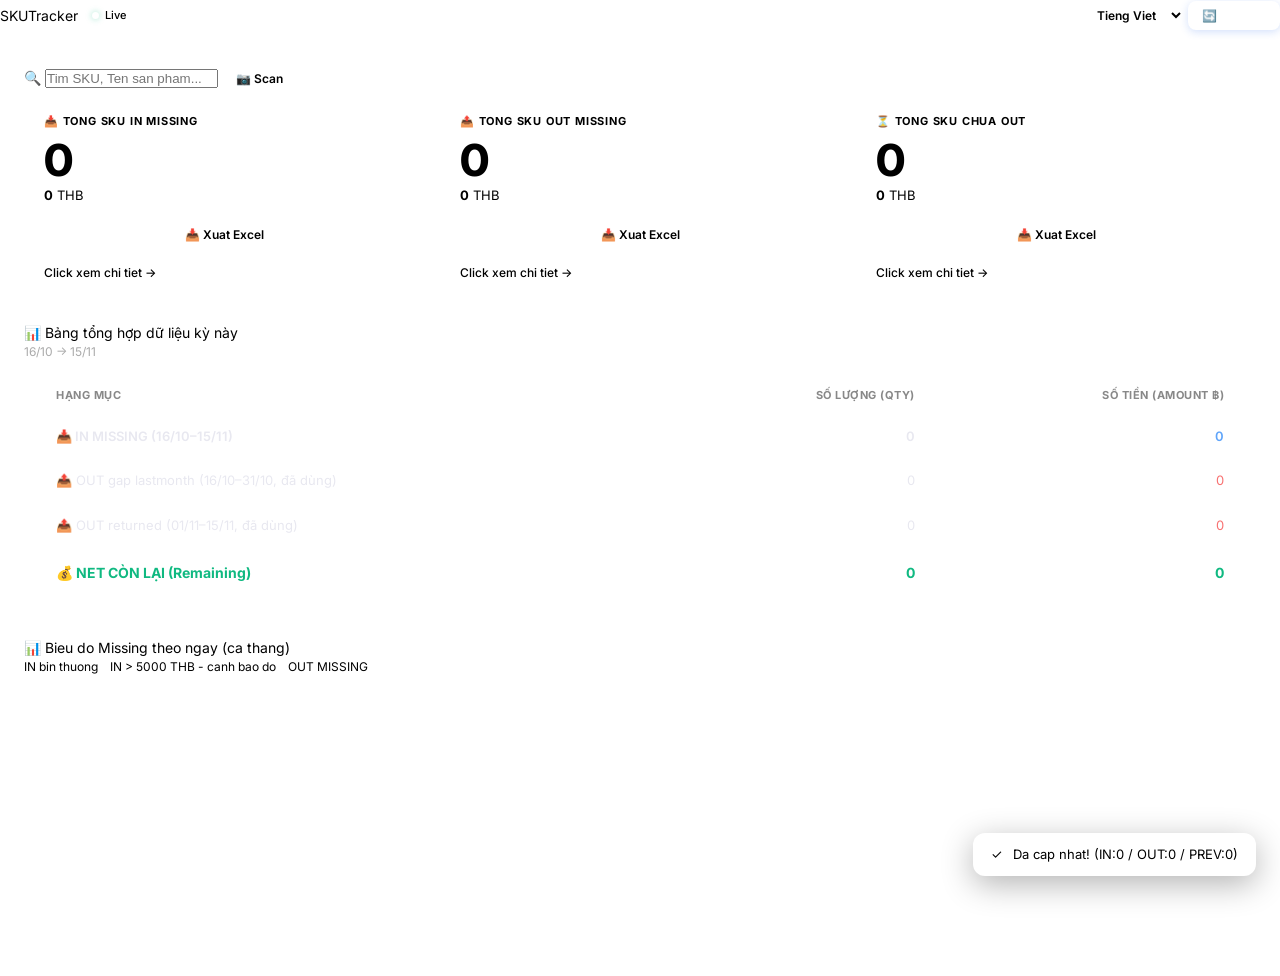
==== dashboard-source.html @ 6b2fa153 "rename to index.html" ====
<!DOCTYPE html>
<html lang="vi">
<head>
<meta charset="UTF-8">
<meta name="viewport" content="width=device-width, initial-scale=1.0">
<title>SKU MISSING Tracker</title>
<link href="https://fonts.googleapis.com/css2?family=Inter:wght@400;500;600;700&display=swap" rel="stylesheet">
<link rel="stylesheet" href="app.css">
<script src="https://cdn.jsdelivr.net/npm/chart.js@4.5.0/dist/chart.umd.js" async></script>
<script src="https://cdn.jsdelivr.net/npm/html5-qrcode@2.3.8/html5-qrcode.min.js" async></script>
<script src="https://cdnjs.cloudflare.com/ajax/libs/xlsx/0.18.5/xlsx.full.min.js" async></script>
</head>
<body>

<!-- LOADING -->
<div class="loading-overlay" id="loadingOverlay">
<div style="text-align:center">
<div class="spinner"></div>
<div style="color:#888" id="loadingText">Dang tai du lieu...</div><div style="color:#666;font-size:12px;margin-top:6px" id="statusText"></div>
</div>
</div>
<script>setTimeout(function(){var e=document.getElementById('loadingOverlay');if(e)e.classList.add('hidden');},15000);</script>

<!-- ======================== TOP HEADER ======================== -->
<header class="top-header" style="flex-direction:column;gap:8px">
<div style="display:flex;align-items:center;justify-content:space-between;width:100%">
<div style="display:flex;align-items:center;gap:14px">
<div class="logo">SKU<span>Tracker</span></div>
<div class="live-badge"><span class="refresh-dot"></span> <span id="liveText">Live</span></div>
<div style="font-size:11px;color:#555" id="periodInfo"></div>
</div>
<div class="top-right">
<select class="lang-select" id="langSel" onchange="app.setLang(this.value)">
<option value="vi">Tieng Viet</option>
<option value="en">English</option>
<option value="th">ภาษาไทย</option>
</select>
<button class="btn btn-primary" onclick="app.refresh()" id="refreshBtn">🔄 Refresh</button>
</div>
</header>

<div style="background:rgba(255,255,255,0.02);border-bottom:1px solid rgba(255,255,255,0.04);padding:6px 24px;font-size:11px;color:#555;display:flex;gap:16px;flex-wrap:wrap" id="statusBar"></div>

<!-- ======================== MAIN PAGE ======================== -->
<div id="pageMain" class="page-main">
<div class="container">

<!-- Search + QR -->
<div class="search-bar">
<span>🔍</span>
<input type="text" id="searchInput" placeholder="Tim SKU, Ten san pham...">
<button class="btn btn-qr" onclick="app.openQR()" id="scanBtn">📷 Scan</button>
</div>

<!-- 3 Stat cards -->
<div class="stats-grid">
<div class="stat-card in" id="cardIn" onclick="app.goDetail('in')">
<div>
<div class="stat-title" id="titleIn">📥 TONG SKU IN MISSING</div>
<div class="stat-count" id="countIn">0</div>
<div class="stat-amount"><span id="amountIn">0</span> THB</div>
</div>
<button class="stat-excel-btn" onclick="event.stopPropagation();app.exportExcel('in')" id="excelIn">📥 Export</button>
<div class="stat-click-hint" id="hintIn">Click xem chi tiet →</div>
</div>

<div class="stat-card out" id="cardOut" onclick="app.goDetail('out')">
<div>
<div class="stat-title" id="titleOut">📤 TONG SKU OUT MISSING</div>
<div class="stat-count" id="countOut">0</div>
<div class="stat-amount"><span id="amountOut">0</span> THB</div>
</div>
<button class="stat-excel-btn" onclick="event.stopPropagation();app.exportExcel('out')" id="excelOut">📥 Export</button>
<div class="stat-click-hint" id="hintOut">Click xem chi tiet →</div>
</div>

<div class="stat-card pending" id="cardPending" onclick="app.goDetail('pending')">
<div>
<div class="stat-title" id="titlePending">⏳ TONG SKU CHUA OUT</div>
<div class="stat-count" id="countPending">0</div>
<div class="stat-amount"><span id="amountPending">0</span> THB</div>
</div>
<button class="stat-excel-btn" onclick="event.stopPropagation();app.exportExcel('pending')" id="excelPend">📥 Export</button>
<div class="stat-click-hint" id="hintPend">Click xem chi tiet →</div>
</div>
</div>


<!-- Summary Table Card -->
<div class="chart-card" style="margin-bottom: 24px;">
<div class="chart-header">
<div class="chart-title" id="sumTitle">📊 Bảng tổng hợp dữ liệu kỳ này</div>
<div style="font-size:12px;color:#aaa" id="summaryPeriod"></div>
</div>
<div style="padding: 16px; overflow-x: auto;">
<table class="summary-table" style="width:100%; border-collapse: collapse; text-align: left; color: #e8e8f0; font-size: 13px;">
<thead>
<tr style="border-bottom: 1px solid rgba(255,255,255,0.1); color: #888; font-size: 11px;">
<th style="padding: 10px 16px;">Hạng mục</th>
<th style="padding: 10px 16px; text-align: right;">Số lượng (Qty)</th>
<th style="padding: 10px 16px; text-align: right;">Số tiền (Amount ฿)</th>
</tr>
</thead>
<tbody>
<tr style="border-bottom: 1px solid rgba(255,255,255,0.05);">
<td style="padding: 12px 16px; font-weight: 600;" id="sumInLabel">📥 IN MISSING (16/06–15/07)</td>
<td style="padding: 12px 16px; text-align: right; font-weight: 600;" id="sumInQty">0</td>
<td style="padding: 12px 16px; text-align: right; font-weight: 600; color: #60a5fa;" id="sumInAmt">0</td>
</tr>
<tr style="border-bottom: 1px solid rgba(255,255,255,0.05);">
<td style="padding: 12px 16px;" id="sumGapLabel">📤 OUT gap lastmonth (16–30/06, đã dùng)</td>
<td style="padding: 12px 16px; text-align: right;" id="sumGapQty">0</td>
<td style="padding: 12px 16px; text-align: right; color: #f87171;" id="sumGapAmt">0</td>
</tr>
<tr style="border-bottom: 1px solid rgba(255,255,255,0.05);">
<td style="padding: 12px 16px;" id="sumRetLabel">📤 OUT returned (01–15/07, đã dùng)</td>
<td style="padding: 12px 16px; text-align: right;" id="sumRetQty">0</td>
<td style="padding: 12px 16px; text-align: right; color: #f87171;" id="sumRetAmt">0</td>
</tr>
<tr style="background: rgba(255,255,255,0.02); font-weight: 700;">
<td style="padding: 14px 16px; font-size: 14px; color: #10b981;" id="sumNetLabel">💰 NET CÒN LẠI (Remaining)</td>
<td style="padding: 14px 16px; text-align: right; font-size: 14px; color: #10b981;" id="sumNetQty">0</td>
<td style="padding: 14px 16px; text-align: right; font-size: 14px; color: #10b981;" id="sumNetAmt">0</td>
</tr>
</tbody>
</table>
</div>
</div>

<!-- Chart -->
<div class="chart-card">
<div class="chart-header">
<div class="chart-title" id="chartTitle">📊 Bieu do Missing theo ngay</div>
<div class="chart-legend">
<span class="legend-item"><span class="legend-dot blue"></span> <span id="leg1">IN bin thuong</span></span>
<span class="legend-item"><span class="legend-dot red"></span> <span id="leg2">IN > 5000 THB - canh bao do</span></span>
<span class="legend-item"><span class="legend-dot gray"></span> <span id="leg3">OUT MISSING</span></span>
</div>
</div>
<div class="chart-container"><canvas id="chartMissing"></canvas></div>
</div>
</div>
</div>

<!-- ======================== DETAIL PAGE ======================== -->
<div id="pageDetail" class="page-detail">

<!-- Detail Header -->
<div class="detail-header">
<div class="detail-header-left">
<button class="back-btn" onclick="app.goBack()" id="backBtn">← Quay lai Dashboard</button>
<div class="detail-title-wrap">
<span class="detail-title" id="detailTitle">Chi tiet</span>
<span class="detail-badge" id="detailBadge">0</span>
</div>
</div>
<div class="detail-header-right">
<button class="btn btn-secondary" id="btnExcel" onclick="app.exportExcel(app.detailType)">📥 Export</button>
<button class="btn btn-success" id="btnPush" onclick="app.pushSheet(app.detailType)">📤 Push</button>
</div>
</div>

<div class="detail-content">
<div class="detail-note-box" id="detailNote"></div>
<div style="font-size:11px;color:#555;padding:4px 0" id="periodInfoDetail"></div>
<div class="push-info-bar">
<span class="push-info" id="pushInfo">0 dong da tick</span>
</div>

<div class="table-wrap">
<div class="table-inner">
<div class="table-container">
<table class="data-table">
<thead><tr id="tblHead"></tr></thead>
<tbody id="tblBody"></tbody>
</table>
</div>
</div>
</div>
</div>
</div>

<!-- ======================== MODALS ======================== -->

<!-- Product Detail Modal -->
<div class="modal" id="modalDetail">
<div class="modal-content">
<div class="modal-header">
<div class="modal-title" id="mdTitle">Product detail</div>
<button class="modal-close" onclick="app.closeDetail()">×</button>
</div>
<div class="modal-body" id="mdBody"></div>
</div>
</div>

<!-- Image Modal -->
<div class="modal" id="modalImg">
<div class="modal-content" style="max-width:500px">
<div class="modal-header">
<div class="modal-title" id="imgTitle">🖼️ Xem hinh anh</div>
<button class="modal-close" onclick="document.getElementById('modalImg').classList.remove('active')">×</button>
</div>
<div class="modal-body" style="text-align:center">
<img id="mdImg" src="" style="max-width:100%;max-height:60vh;border-radius:12px">
</div>
</div>
</div>

<!-- Scan Modal -->
<div class="modal" id="modalQR">
<div class="modal-content" style="max-width:500px">
<div class="modal-header">
<div class="modal-title" id="scanTitle">📷 Scan Barcode</div>
<button class="modal-close" onclick="app.closeQR()">×</button>
</div>
<div class="modal-body">
<div style="margin-bottom:14px;color:#888;font-size:13px" id="scanHint">Scan barcode bang sung hoac nhap SKU, nhan Enter</div>
<input type="text" id="scanInput" placeholder="SKU..."
style="width:100%;padding:14px 16px;border-radius:10px;border:2px solid #444;background:#252525;color:#fff;font-size:18px;font-weight:600;outline:none;box-sizing:border-box">
<div class="qr-result" id="qrResult" style="display:none;margin-top:14px">
<div style="font-weight:700;margin-bottom:8px;color:#60a5fa;font-size:16px" id="qrSku"></div>
<div id="qrInfo" style="line-height:1.8"></div>
</div>
</div>
</div>
</div>

<!-- Toast -->
<div class="toast" id="toastEl">
<span id="toastIcon">✓</span>
<span id="toastMsg"></span>
</div>

<script src="app.js"></script>
</body>
</html>
---- app.css ----
@import url('https://fonts.googleapis.com/css2?family=Inter:wght@400;500;600;700;800&display=swap');
:root{--font:'Inter',-apple-system,BlinkMacSystemFont,sans-serif;--radius:12px;--radius-sm:8px;--radius-lg:16px}
body{font-family:var(--font);min-height:100vh;font-size:14px;line-height:1.5;-webkit-font-smoothing:antialiased;transition:background .2s,color .2s}
*{box-sizing:border-box;margin:0;padding:0}

/* DARK = dark bg (default) */
body.dark{--bg:#0d0d10;--bg-2:#131318;--bg-card:#18181f;--bg-input:#1e1e28;--border:rgba(255,255,255,.08);--border-strong:rgba(255,255,255,.14);--text:#e8e8f0;--text-muted:#8a8aa0;--text-subtle:#55556a;--accent:#5eead4;--accent-bg:rgba(94,234,212,.1);--success:#4ade80;--danger:#f87171;--warning:#fbbf24;--shadow-sm:0 1px 2px rgba(0,0,0,.3);--shadow:0 1px 3px rgba(0,0,0,.4);--shadow-card:0 1px 3px rgba(0,0,0,.3);--shadow-lg:0 4px 12px rgba(0,0,0,.5);--sidebar-bg:#0f0f14;--topbar-bg:rgba(13,13,16,.92);--header-bg:rgba(13,13,16,.92);--logo-start:#5eead4;--logo-end:#14b8a6;--in:#60a5fa;--in-bg:rgba(59,130,246,.08);--in-bd:rgba(59,130,246,.15);--out:#f87171;--out-bg:rgba(239,68,68,.08);--out-bd:rgba(239,68,68,.15);--pend:#fbbf24;--pend-bg:rgba(251,191,36,.08);--pend-bd:rgba(251,191,36,.15);--in-grad:linear-gradient(135deg,rgba(30,58,95,.6),rgba(12,12,18,.8));--out-grad:linear-gradient(135deg,rgba(95,30,58,.6),rgba(12,12,18,.8));--pend-grad:linear-gradient(135deg,rgba(95,74,30,.6),rgba(12,12,18,.8));--chart:#5eead4;--chart-fill:rgba(94,234,212,.06)}
/* LIGHT = light bg */
body.light{--bg:#ffffff;--bg-2:#f6f8fa;--bg-card:#ffffff;--bg-input:#f6f8fa;--border:#e5e8ec;--border-strong:#d1d6dc;--text:#0f1419;--text-muted:#5f6b7a;--text-subtle:#8a94a3;--accent:#14b8a6;--accent-bg:#f0fdfa;--success:#10b981;--danger:#ef4444;--warning:#f59e0b;--shadow-sm:0 1px 2px rgba(15,20,25,.04);--shadow:0 1px 3px rgba(15,20,25,.06);--shadow-card:0 1px 3px rgba(15,20,25,.06);--shadow-lg:0 4px 12px rgba(15,20,25,.1);--sidebar-bg:#ffffff;--topbar-bg:#ffffff;--header-bg:#ffffff;--logo-start:#14b8a6;--logo-end:#0d9488;--in:#2563eb;--in-bg:rgba(37,99,235,.06);--in-bd:rgba(37,99,235,.12);--out:#dc2626;--out-bg:rgba(220,38,38,.06);--out-bd:rgba(220,38,38,.12);--pend:#d97706;--pend-bg:rgba(217,119,6,.06);--pend-bd:rgba(217,119,6,.12);--in-grad:linear-gradient(135deg,#2563eb,#3b82f6);--out-grad:linear-gradient(135deg,#dc2626,#ef4444);--pend-grad:linear-gradient(135deg,#d97706,#f59e0b);--chart:#14b8a6;--chart-fill:rgba(20,184,166,.08)}
body{background:var(--bg-2);color:var(--text)}

/* SIDEBAR */
.sidebar{width:56px;background:var(--sidebar-bg);border-right:1px solid var(--border);display:flex;flex-direction:column;align-items:center;padding:16px 0;gap:4px;flex-shrink:0;position:sticky;top:0;height:100vh;overflow:hidden;transition:background .2s;z-index:50}
.logo-mark{width:36px;height:36px;background:linear-gradient(135deg,var(--logo-start),var(--logo-end));border-radius:10px;display:grid;place-items:center;color:white;font-weight:800;font-size:13px;margin-bottom:16px}
.nav-item{width:36px;height:36px;border-radius:var(--radius-sm);display:grid;place-items:center;color:var(--text-muted);cursor:pointer;transition:all .15s;border:none;background:transparent}
.nav-item:hover{background:var(--bg-input);color:var(--text)}.nav-item.active{color:var(--accent);background:var(--accent-bg)}
.nav-divider{width:24px;height:1px;background:var(--border);margin:8px 0}
.avatar-sidebar{width:32px;height:32px;border-radius:50%;background:linear-gradient(135deg,#fbbf24,#f59e0b);display:grid;place-items:center;color:white;font-weight:600;font-size:12px;margin-top:auto;cursor:pointer}
.theme-toggle{width:32px;height:32px;border-radius:var(--radius-sm);border:1px solid var(--border);background:transparent;color:var(--text-muted);display:grid;place-items:center;cursor:pointer;transition:all .2s;margin-bottom:8px}
.theme-toggle:hover{background:var(--bg-input);color:var(--text)}
.theme-toggle .icon-sun{display:none}.theme-toggle .icon-moon{display:block}
body.light .theme-toggle .icon-sun{display:block}.body.light .theme-toggle .icon-moon{display:none}

/* MAIN */
.app-shell{display:flex;min-height:100vh}.main-wrapper{flex:1;min-width:0;display:flex;flex-direction:column}

/* TOPBAR */
.topbar{background:var(--topbar-bg);border-bottom:1px solid var(--border);padding:12px 24px;display:flex;align-items:center;gap:20px;position:sticky;top:0;z-index:40;backdrop-filter:blur(16px);-webkit-backdrop-filter:blur(16px);transition:background .2s}
.topbar-left{display:flex;align-items:center;gap:14px;flex-shrink:0}.topbar-center{flex:1;max-width:520px;margin:0 auto}.topbar-right{display:flex;align-items:center;gap:10px;flex-shrink:0}
.logo-text{font-size:18px;font-weight:800;letter-spacing:-.5px}.logo-sku{background:linear-gradient(135deg,var(--logo-start),var(--logo-end));-webkit-background-clip:text;-webkit-text-fill-color:transparent;background-clip:text}.logo-tracker{color:var(--text-muted);font-weight:700}
.live-badge{display:inline-flex;align-items:center;gap:6px;font-size:11px;color:var(--text-subtle);font-weight:500}
.refresh-dot{width:7px;height:7px;border-radius:50%;background:var(--success);box-shadow:0 0 6px rgba(16,185,129,.4);animation:pulse 2s infinite}
@keyframes pulse{0%,100%{opacity:1}50%{opacity:.4}}
.search-bar-top{display:flex;align-items:center;gap:10px;background:var(--bg-input);border:1px solid var(--border);border-radius:var(--radius);padding:8px 14px;transition:border-color .15s,box-shadow .15s;color:var(--text-subtle)}
.search-bar-top:focus-within{border-color:var(--accent);box-shadow:0 0 0 3px var(--accent-bg)}
.search-bar-top input{flex:1;background:transparent;border:none;color:var(--text);font-size:13px;font-family:var(--font);outline:none}
.search-bar-top input::placeholder{color:var(--text-subtle)}
.search-bar-top kbd{font-family:var(--font);font-size:10px;color:var(--text-subtle);background:var(--bg);padding:2px 6px;border-radius:4px;border:1px solid var(--border)}

/* BUTTONS */
.btn{display:inline-flex;align-items:center;gap:6px;padding:7px 14px;border-radius:var(--radius-sm);font-size:12px;font-weight:600;cursor:pointer;border:none;font-family:var(--font);transition:all .2s;white-space:nowrap}
.btn-primary{background:var(--in-grad);color:white;box-shadow:0 2px 8px rgba(37,99,235,.2)}
.btn-primary:hover{transform:translateY(-1px);box-shadow:0 4px 12px rgba(37,99,235,.3)}
.btn-secondary{background:var(--bg-input);color:var(--text-muted);border:1px solid var(--border)}
.btn-secondary:hover{background:var(--border);color:var(--text)}
.btn-success{background:linear-gradient(135deg,#22c55e,var(--success));color:white;box-shadow:0 2px 8px rgba(34,197,94,.2)}
.btn-success:hover{transform:translateY(-1px);box-shadow:0 4px 12px rgba(34,197,94,.3)}
.btn-qr{background:var(--bg-input);color:var(--accent);border:1px solid var(--border)}
.btn-qr:hover{background:var(--accent-bg);border-color:var(--accent)}
.lang-select{background:var(--bg-input);border:1px solid var(--border);padding:7px 12px;color:var(--text-muted);font-size:12px;font-weight:600;cursor:pointer;outline:none;border-radius:var(--radius-sm);font-family:var(--font);transition:all .2s}
.lang-select:hover{border-color:var(--border-strong);color:var(--text)}

/* STATUS BAR */
.status-bar{background:var(--header-bg);border-bottom:1px solid var(--border);padding:5px 24px;font-size:11px;color:var(--text-subtle);display:flex;gap:16px;flex-wrap:wrap;transition:background .2s}

/* PAGES */
.page-main{display:block}.page-detail{display:none}
.container{padding:20px 24px;max-width:1600px;margin:0 auto}

/* STATS */
.stats-grid{display:grid;grid-template-columns:repeat(3,1fr);gap:16px;margin-bottom:20px}
@media(max-width:900px){.stats-grid{grid-template-columns:1fr}}
.stat-card{border-radius:var(--radius-lg);border:1px solid var(--border);background:var(--bg-card);box-shadow:var(--shadow-card);padding:20px;cursor:pointer;transition:all .3s cubic-bezier(.4,0,.2,1);display:flex;flex-direction:column;gap:16px;position:relative;overflow:hidden}
.stat-card::before{content:'';position:absolute;top:0;left:0;right:0;height:3px;border-radius:var(--radius-lg) var(--radius-lg) 0 0}
.stat-card.in::before{background:var(--in-grad)}.stat-card.out::before{background:var(--out-grad)}.stat-card.pending::before{background:var(--pend-grad)}
.stat-card:hover{transform:translateY(-3px);box-shadow:var(--shadow-lg)}.stat-card:active{transform:translateY(-1px)}
.stat-card.active.in{border-color:var(--in);box-shadow:0 0 0 3px var(--in-bg)}
.stat-card.active.out{border-color:var(--out);box-shadow:0 0 0 3px var(--out-bg)}
.stat-card.active.pending{border-color:var(--pend);box-shadow:0 0 0 3px var(--pend-bg)}
.stat-card-top{display:flex;align-items:flex-start;gap:14px}
.stat-icon-wrap{width:40px;height:40px;border-radius:10px;display:grid;place-items:center;flex-shrink:0}
.stat-icon-wrap.in{background:var(--in-bg);color:var(--in);border:1px solid var(--in-bd)}
.stat-icon-wrap.out{background:var(--out-bg);color:var(--out);border:1px solid var(--out-bd)}
.stat-icon-wrap.pending{background:var(--pend-bg);color:var(--pend);border:1px solid var(--pend-bd)}
.stat-body{flex:1;min-width:0}
.stat-title{font-size:11px;font-weight:700;text-transform:uppercase;letter-spacing:.8px;color:var(--text-subtle);margin-bottom:8px;white-space:nowrap;overflow:hidden;text-overflow:ellipsis}
.stat-count{font-size:44px;font-weight:800;line-height:1;letter-spacing:-1.5px;margin-bottom:4px}
.stat-card.in .stat-count{color:var(--in)}.stat-card.out .stat-count{color:var(--out)}.stat-card.pending .stat-count{color:var(--pend)}
.stat-amount{font-size:13px;color:var(--text-muted)}.stat-amount span{font-weight:700;color:var(--text)}
.stat-card-bottom{display:flex;flex-direction:column;gap:8px}
.stat-excel-btn{padding:6px 14px;border-radius:var(--radius-sm);background:var(--bg-input);border:1px solid var(--border);color:var(--text-muted);font-size:12px;font-weight:600;cursor:pointer;transition:all .2s;font-family:var(--font)}
.stat-excel-btn:hover{border-color:var(--border-strong);color:var(--text);background:var(--border)}
.stat-click-hint{font-size:12px;color:var(--text-subtle);font-weight:500;transition:color .2s}.stat-card:hover .stat-click-hint{color:var(--text-muted)}

/* CARD */
.card-section{background:var(--bg-card);border:1px solid var(--border);border-radius:var(--radius-lg);padding:20px 24px;margin-bottom:16px;box-shadow:var(--shadow-sm)}
.section-header{display:flex;align-items:center;justify-content:space-between;margin-bottom:16px;flex-wrap:wrap;gap:10px}
.section-title{font-size:14px;font-weight:700}

/* SUMMARY TABLE */
.summary-table-wrap{overflow-x:auto}
.summary-table{width:100%;border-collapse:collapse;font-size:13px}
.summary-table thead tr{border-bottom:1px solid var(--border)}
.summary-table th{text-align:left;font-size:11px;font-weight:700;color:var(--text-subtle);padding:8px 16px;text-transform:uppercase;letter-spacing:.5px}
.summary-table td{padding:12px 16px}
.summary-table tbody tr{border-bottom:1px solid var(--border);transition:background .15s}
.summary-table tbody tr:last-child{border-bottom:none}
.summary-table tbody tr:hover{background:var(--bg-input)}
.sum-label{font-weight:600;color:var(--text)}.sum-label.net{color:var(--success);font-size:14px}
.sum-qty{text-align:right;font-weight:600;color:var(--text)}.sum-qty.net{color:var(--success);font-size:14px}
.sum-amt{text-align:right;font-weight:700}.sum-amt.blue{color:var(--in)}.sum-amt.red{color:var(--out)}.sum-amt.net{color:var(--success);font-size:14px}

/* CHART */
.chart-legend{display:flex;gap:12px;font-size:12px;flex-wrap:wrap;align-items:center}
.legend-pill{display:inline-flex;align-items:center;gap:6px;padding:4px 10px;border-radius:999px;background:var(--bg-input);border:1px solid var(--border);color:var(--text-muted)}
.legend-dot{width:8px;height:8px;border-radius:3px}.legend-dot.blue{background:var(--in)}.legend-dot.red{background:var(--out)}.legend-dot.gray{background:var(--text-subtle)}
.chart-container{height:280px;position:relative}

/* DETAIL */
.detail-header{background:var(--header-bg);border-bottom:1px solid var(--border);padding:12px 24px;display:flex;align-items:center;justify-content:space-between;flex-wrap:wrap;gap:12px;position:sticky;top:0;z-index:40;backdrop-filter:blur(16px);-webkit-backdrop-filter:blur(16px)}
.detail-header-left{display:flex;align-items:center;gap:12px}
.back-btn{display:inline-flex;align-items:center;gap:6px;background:var(--bg-input);border:1px solid var(--border);color:var(--text-muted);padding:7px 14px;border-radius:var(--radius-sm);cursor:pointer;font-size:12px;font-weight:600;font-family:var(--font);transition:all .2s}
.back-btn:hover{border-color:var(--border-strong);color:var(--text)}
.detail-title-wrap{display:flex;align-items:center;gap:10px}
.detail-title{font-size:15px;font-weight:700}
.detail-badge{display:inline-block;padding:3px 12px;border-radius:999px;font-size:11px;font-weight:700}
.detail-badge.in{background:var(--in-bg);color:var(--in);border:1px solid var(--in-bd)}
.detail-badge.out{background:var(--out-bg);color:var(--out);border:1px solid var(--out-bd)}
.detail-badge.pending{background:var(--pend-bg);color:var(--pend);border:1px solid var(--pend-bd)}
.detail-header-right{display:flex;gap:8px}
.detail-content{padding:20px 24px;max-width:1600px;margin:0 auto}
.detail-note-box{background:var(--in-bg);border-left:3px solid var(--in);padding:12px 16px;margin-bottom:14px;border-radius:0 var(--radius) var(--radius) 0;font-size:13px;color:var(--in);line-height:1.6}
.detail-note-box.warn{background:var(--pend-bg);border-color:var(--pend);color:var(--pend)}
.push-info-bar{margin-bottom:12px;display:flex;align-items:center;gap:12px}.push-info{font-size:12px;color:var(--text-subtle)}

/* TABLE */
.table-wrap{background:var(--bg-card);border:1px solid var(--border);border-radius:var(--radius-lg);overflow:hidden;box-shadow:var(--shadow-sm)}
.table-inner{padding:16px 20px}.table-container{overflow-x:auto;max-height:calc(100vh - 340px);overflow-y:auto}
.table-container::-webkit-scrollbar{width:5px;height:5px}.table-container::-webkit-scrollbar-thumb{background:var(--border-strong);border-radius:3px}
.data-table{width:100%;border-collapse:collapse}
.data-table th,.data-table td{padding:10px 14px;text-align:left;border-bottom:1px solid var(--border)}
.data-table th{background:var(--bg-input);font-size:11px;font-weight:700;color:var(--text-subtle);text-transform:uppercase;letter-spacing:.5px;white-space:nowrap;position:sticky;top:0;z-index:1}
.data-table td{font-size:13px;color:var(--text-muted)}
.data-table tbody tr{transition:background .12s;cursor:pointer}
.data-table tbody tr:hover td{background:var(--accent-bg)}
.data-table tbody tr.checked td{color:var(--success)!important;background:rgba(74,222,128,.05)!important}
.product-image{width:44px;height:44px;border-radius:var(--radius-sm);object-fit:cover;background:var(--bg-input);cursor:pointer;border:1px solid var(--border)}
.checkbox-cell{text-align:center}.checkbox-item{width:16px;height:16px;cursor:pointer;accent-color:var(--success)}

/* LOADING */
.loading-overlay{position:fixed;inset:0;background:var(--bg);backdrop-filter:blur(20px);display:flex;align-items:center;justify-content:center;z-index:9999}
.loading-overlay.hidden{display:none}
.spinner{width:44px;height:44px;border:3px solid var(--border);border-top-color:var(--accent);border-radius:50%;animation:spin .8s cubic-bezier(.6,0,.4,1) infinite;margin:0 auto 16px}
@keyframes spin{to{transform:rotate(360deg)}}

/* MODAL */
.modal{position:fixed;inset:0;background:rgba(0,0,0,.6);backdrop-filter:blur(8px);display:flex;align-items:center;justify-content:center;z-index:2000;opacity:0;visibility:hidden;transition:all .3s}
.modal.active{opacity:1;visibility:visible}
.modal-content{background:var(--bg-card);border-radius:var(--radius-lg);border:1px solid var(--border);width:92%;max-width:700px;max-height:88vh;overflow:hidden;box-shadow:0 24px 80px rgba(0,0,0,.4)}
.modal-header{padding:16px 22px;border-bottom:1px solid var(--border);display:flex;align-items:center;justify-content:space-between}
.modal-title{font-size:14px;font-weight:700}
.modal-close{background:none;border:none;color:var(--text-subtle);font-size:22px;cursor:pointer;transition:color .2s;line-height:1}
.modal-close:hover{color:var(--text)}
.modal-body{padding:22px;max-height:75vh;overflow-y:auto}
.detail-grid{display:grid;grid-template-columns:180px 1fr;gap:24px;align-items:start}
@media(max-width:600px){.detail-grid{grid-template-columns:1fr}}
.detail-img{width:180px;height:180px;border-radius:var(--radius);overflow:hidden;background:var(--bg-input);display:flex;align-items:center;justify-content:center}
.detail-img img{width:100%;height:100%;object-fit:cover}
.detail-fields{display:flex;flex-direction:column;gap:10px}
.detail-row{display:flex;border-bottom:1px solid var(--border);padding-bottom:10px}
.detail-row .label{width:100px;color:var(--text-subtle);font-size:11px;text-transform:uppercase;letter-spacing:.5px;flex-shrink:0;padding-top:2px}
.detail-row .value{color:var(--text);font-size:14px;font-weight:500}
.detail-row .value.blue{color:var(--in);font-size:18px;font-weight:700}
.detail-row .value.yellow{color:var(--pend);font-size:18px;font-weight:700}
.detail-badge2{display:inline-block;padding:4px 14px;border-radius:999px;font-size:12px;font-weight:700}
.detail-badge2.in{background:var(--in-bg);color:var(--in)}
.detail-badge2.out{background:var(--out-bg);color:var(--out)}
.detail-badge2.pending{background:var(--pend-bg);color:var(--pend)}

/* TOAST */
.toast{position:fixed;bottom:24px;right:24px;background:var(--bg-card);border:1px solid var(--border);border-radius:var(--radius);padding:12px 18px;display:flex;align-items:center;gap:10px;box-shadow:0 8px 32px rgba(0,0,0,.3);transform:translateY(80px);opacity:0;transition:all .35s cubic-bezier(.4,0,.2,1);z-index:9999;font-size:13px}
.toast.show{transform:translateY(0);opacity:1}
.toast.success{border-color:rgba(74,222,128,.3)}.toast.error{border-color:rgba(248,113,113,.3)}.toast.info{border-color:var(--accent)}
.qr-result{margin-top:14px;padding:14px;background:var(--bg-input);border-radius:var(--radius);font-size:13px;line-height:1.6}

/* RESPONSIVE */
@media(max-width:768px){.sidebar{display:none}.topbar{padding:10px 16px}.topbar-center{display:none}.container{padding:16px}.stats-grid{grid-template-columns:1fr}}
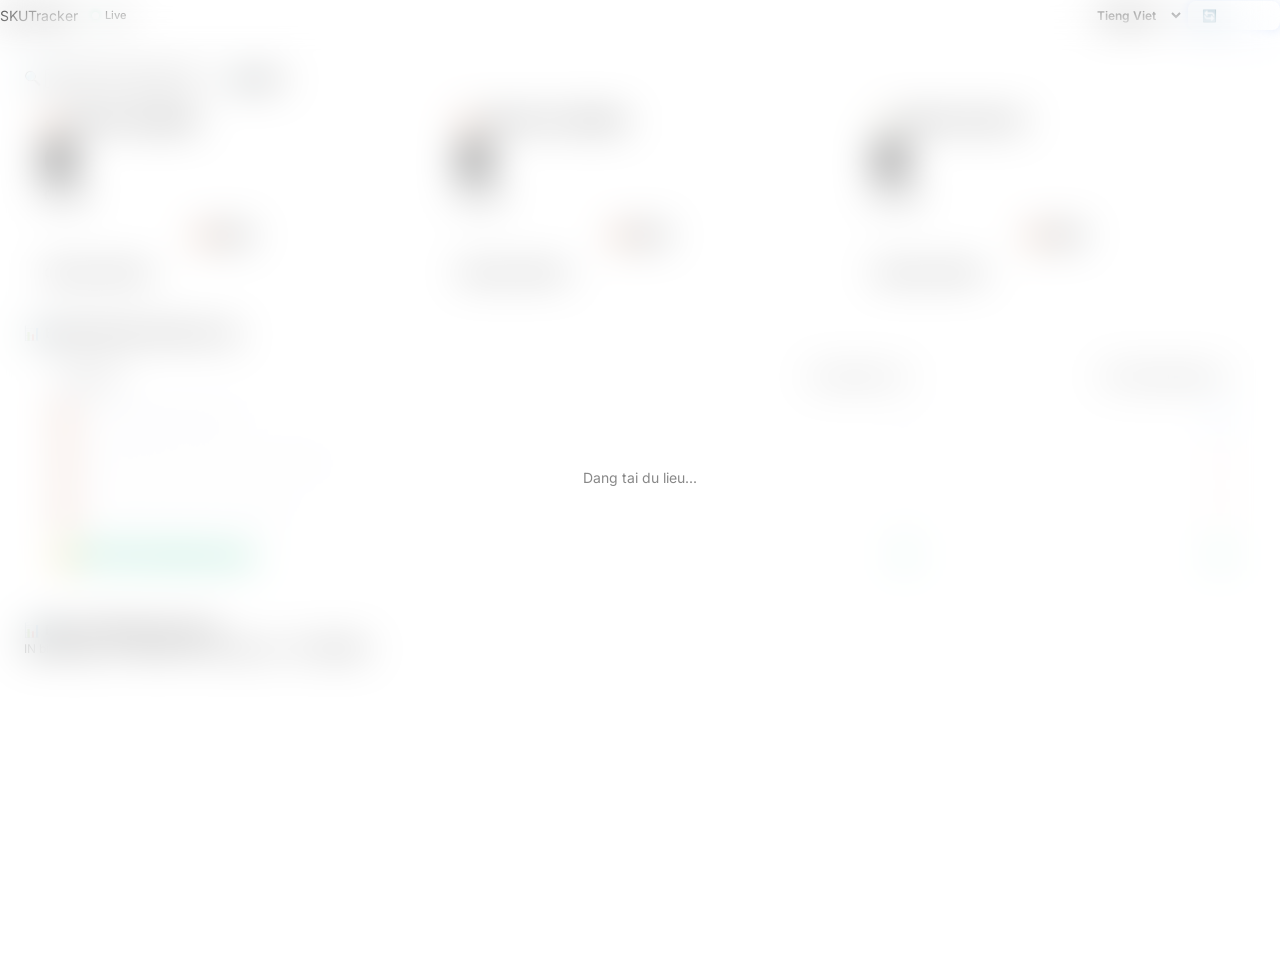
==== commit 579c51ed: "Dịch bảng tổng hợp (Hạng mục/Qty/Amount) theo ngôn ngữ + lưu lựa chọn ngôn ngữ, mặc định tiếng Anh" ====
--- a/dashboard-source.html
+++ b/dashboard-source.html
@@ -1,5 +1,5 @@
 <!DOCTYPE html>
-<html lang="vi">
+<html lang="en">
 <head>
 <meta charset="UTF-8">
 <meta name="viewport" content="width=device-width, initial-scale=1.0">
--- a/app.css
+++ b/app.css
@@ -39,6 +39,7 @@
 
 /* BUTTONS */
 .btn{display:inline-flex;align-items:center;gap:6px;padding:7px 14px;border-radius:var(--radius-sm);font-size:12px;font-weight:600;cursor:pointer;border:none;font-family:var(--font);transition:all .2s;white-space:nowrap}
+.btn-xs{display:inline-flex;align-items:center;padding:3px 10px;border-radius:6px;font-size:11px;font-weight:500;cursor:pointer;border:1px solid var(--border-strong);background:var(--bg-secondary);color:var(--text);transition:all .2s}.btn-xs:hover{background:var(--accent);color:#fff;border-color:var(--accent)}
 .btn-primary{background:var(--in-grad);color:white;box-shadow:0 2px 8px rgba(37,99,235,.2)}
 .btn-primary:hover{transform:translateY(-1px);box-shadow:0 4px 12px rgba(37,99,235,.3)}
 .btn-secondary{background:var(--bg-input);color:var(--text-muted);border:1px solid var(--border)}
@@ -173,5 +174,14 @@
 .toast.success{border-color:rgba(74,222,128,.3)}.toast.error{border-color:rgba(248,113,113,.3)}.toast.info{border-color:var(--accent)}
 .qr-result{margin-top:14px;padding:14px;background:var(--bg-input);border-radius:var(--radius);font-size:13px;line-height:1.6}
 
+/* PASSWORD LOCK */
+.lock-overlay{position:fixed;inset:0;background:var(--bg-2);display:flex;align-items:center;justify-content:center;z-index:99999}
+.lock-box{background:var(--bg-card);border:1px solid var(--border);border-radius:var(--radius-lg);padding:32px;width:320px;text-align:center}
+.lock-icon{font-size:40px;margin-bottom:12px}
+.lock-input{width:100%;padding:12px 16px;border:1px solid var(--border);border-radius:var(--radius-sm);background:var(--bg-input);color:var(--text);font-size:15px;outline:none;transition:border .2s}
+.lock-input:focus{border-color:var(--accent)}
+.lock-btn{width:100%;margin-top:12px;padding:12px;background:var(--accent);color:#000;border:none;border-radius:var(--radius-sm);font-size:15px;font-weight:600;cursor:pointer}
+.lock-btn:hover{opacity:.9}
+
 /* RESPONSIVE */
 @media(max-width:768px){.sidebar{display:none}.topbar{padding:10px 16px}.topbar-center{display:none}.container{padding:16px}.stats-grid{grid-template-columns:1fr}}
